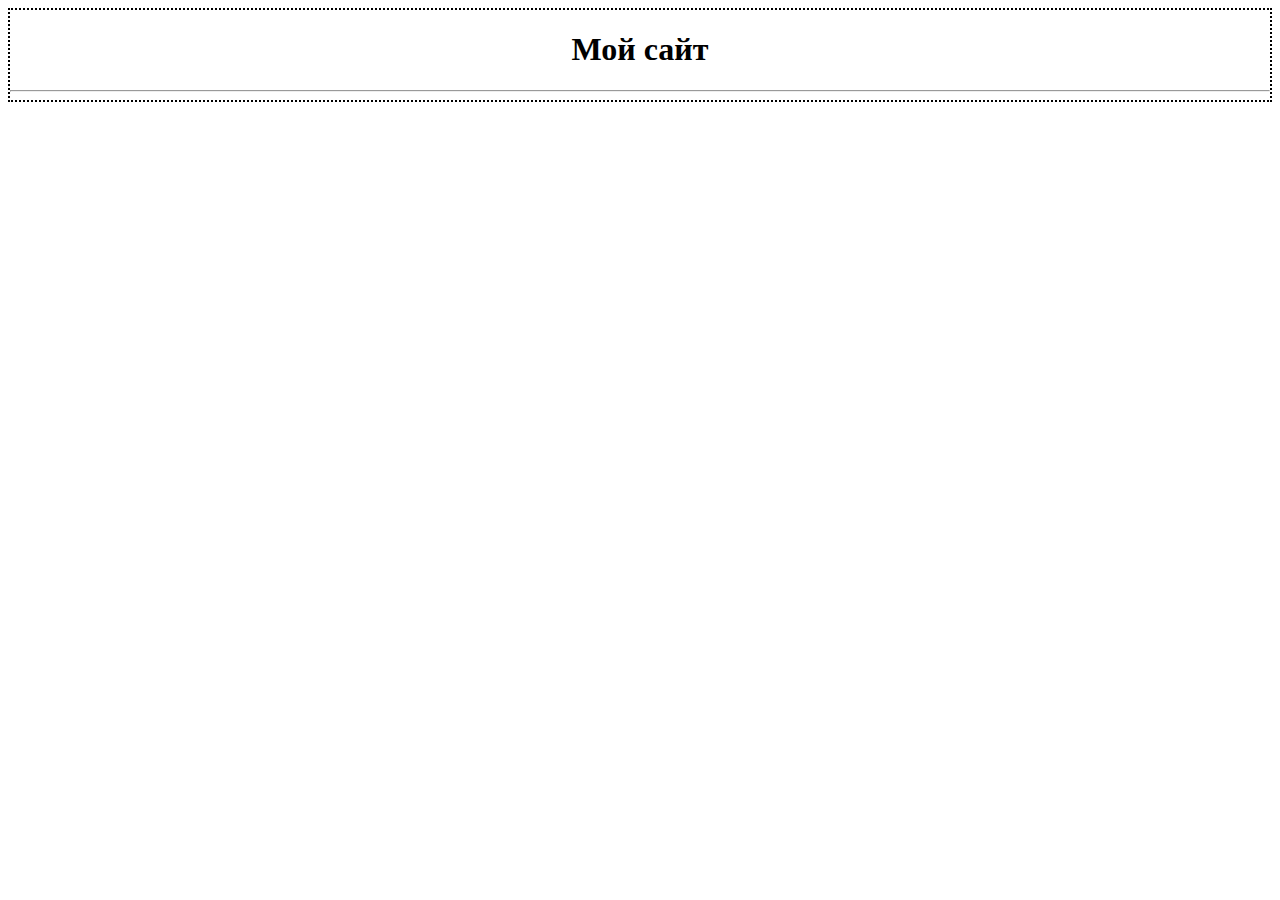
==== index.html @ bcb49a1d "html" ====
<!DOCTYPE html>
<html lang="ru">
<head>
    <meta charset="UTF-8">
    <title>Домашнее задание № 2</title>
    <link rel="stylesheet" href="./styles/style.css">
</head>
<body>
    <h1>
        Мой сайт
    </h1>
    <hr>
</body>
</html>
---- styles/style.css ----
h1 {
    text-align: center;
}
body {
    background-color: rgb(133, 139, 205)
    padding: 30px;
    border: 2px dotted black; 
}
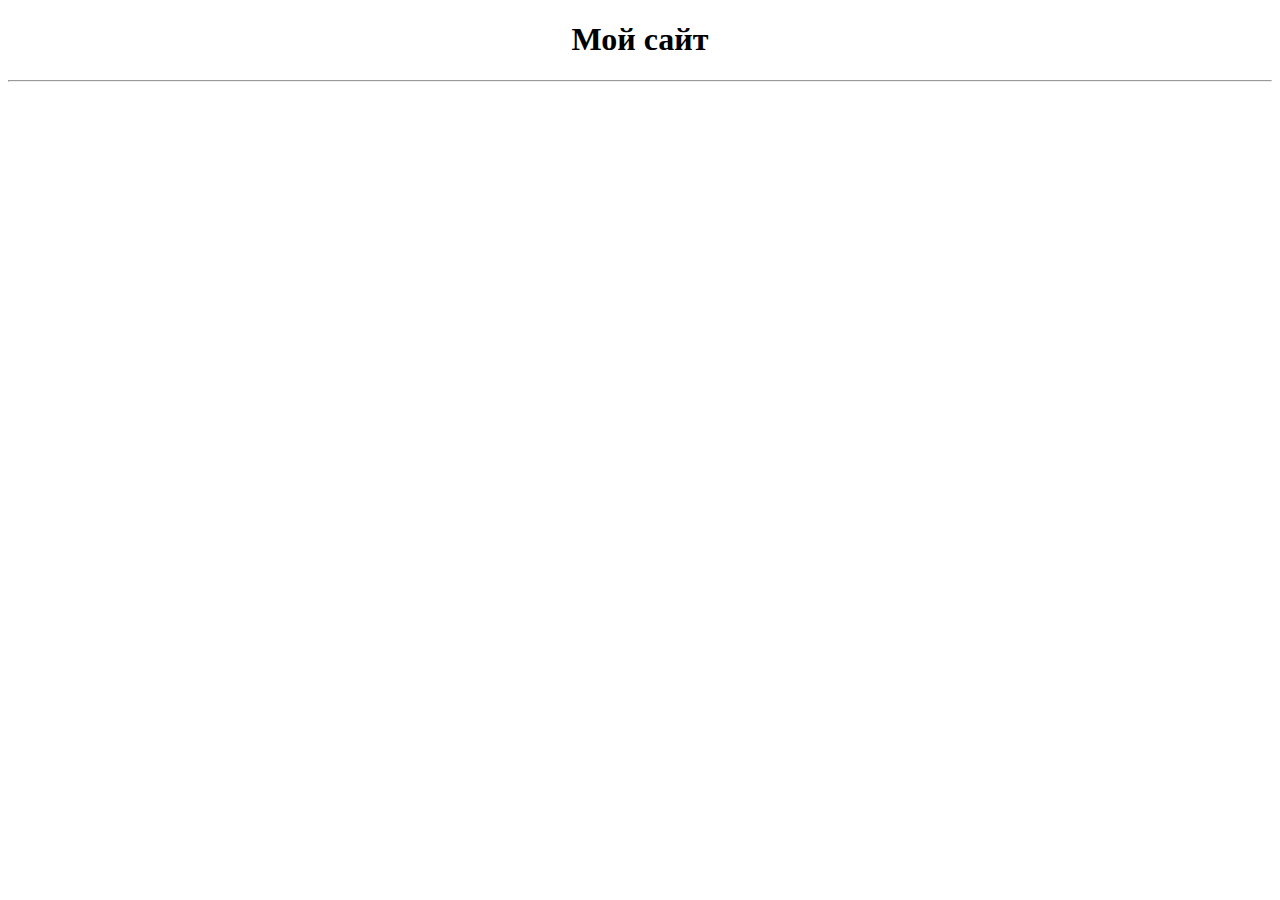
==== commit 2ea6348b: "html" ====
--- a/index.html
+++ b/index.html
@@ -3,7 +3,7 @@
 <head>
     <meta charset="UTF-8">
     <title>Домашнее задание № 2</title>
-    <link rel="stylesheet" href="./styles/style.css">
+    <link rel="stylesheet" href="style.css">
 </head>
 <body>
     <h1>
--- a/style.css
+++ b/style.css
@@ -0,0 +1,7 @@
+h1 {
+    text-align: center;
+}
+body {
+    background-color: rgb(red, green, blue);
+    border: aqua ;
+}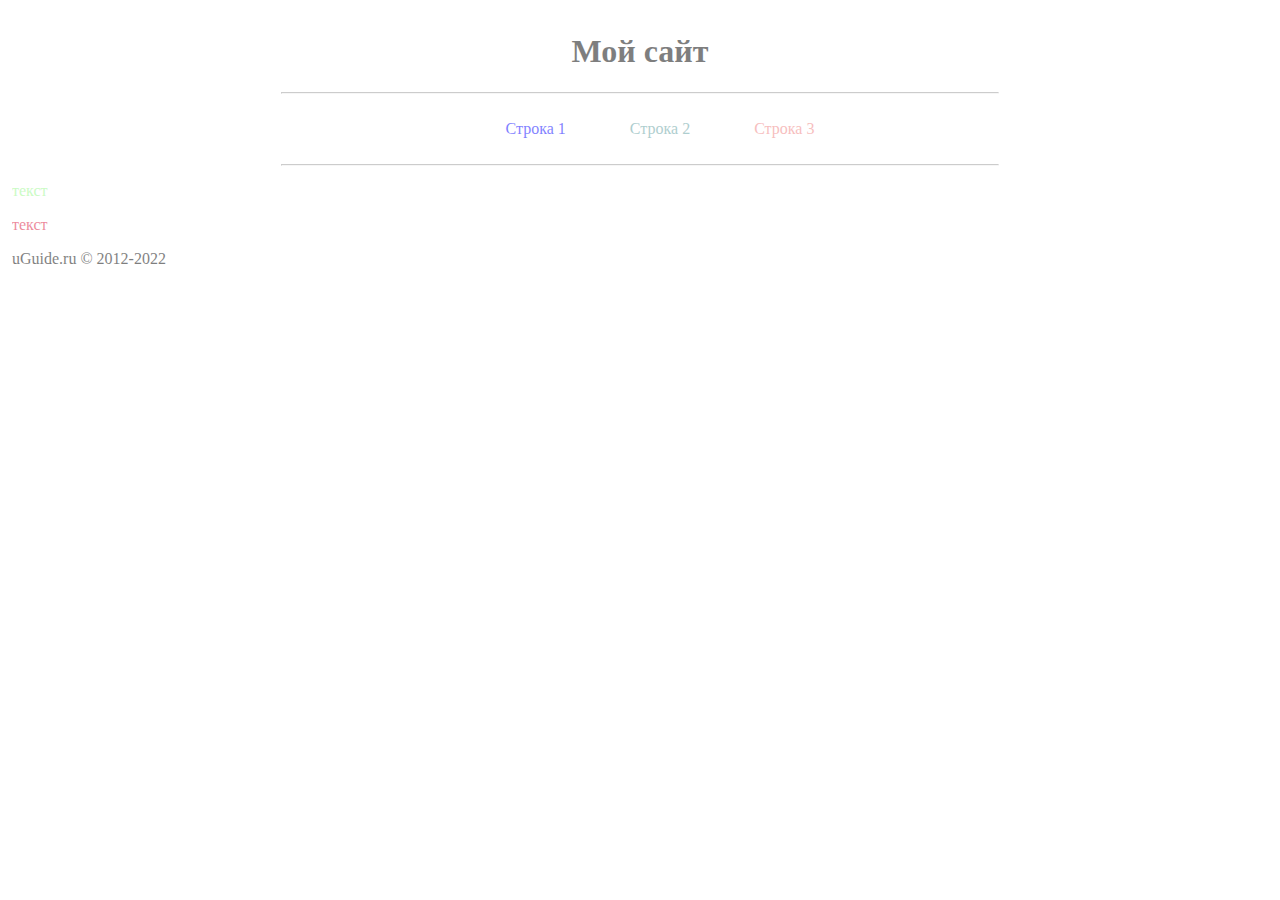
==== commit 97c7f61a: "html" ====
--- a/index.html
+++ b/index.html
@@ -1,14 +1,37 @@
 <!DOCTYPE html>
 <html lang="ru">
+
 <head>
     <meta charset="UTF-8">
     <title>Домашнее задание № 2</title>
-    <link rel="stylesheet" href="style.css">
+    <link rel="stylesheet" href="./styles/style.css">
 </head>
+
 <body>
+   
+
     <h1>
         Мой сайт
     </h1>
     <hr>
+    <nav>
+        <ul>
+            <li id="st1"><a href="https://ya.ru/"></a> Строка 1</li>
+            <li id="st2">Строка 2</li>
+            <li id="st3">Строка 3</li>
+        </ul>
+    </nav>
+    <hr>
+    <div>
+        <p class="qwe">
+            текст
+        </p>
+        <p class="qaz">
+            текст
+        </p>
+    </div>
+    <footer>
+        uGuide.ru © 2012-2022
+    </footer>
 </body>
 </html>--- a/styles/style.css
+++ b/styles/style.css
@@ -0,0 +1,51 @@
+h1 {
+    text-align: center;
+}
+
+body {
+
+    background-attachment: fixed;
+    background-size: cover;
+    padding: 4px;
+    background-color: darkgoldenrod, 0.5;
+    opacity: 0.5;
+    background-size: 80%;
+}
+
+hr {
+    width: 57%;
+}
+
+ul {
+    list-style: none;
+    padding-inline-start: 5;
+    text-align: center;
+}
+
+li {
+    display: inline-block;
+    padding: 10px 30px;
+    cursor: pointer;
+}
+
+li:hover {
+    background-color: coral;
+    border-radius: 10px;
+    transition: 1s;
+}
+.qwe {
+    color: rgb(151, 248, 138);
+}
+.qaz {
+    color: crimson;
+}
+#st1 {
+    color: blue;
+}
+#st2 {
+    color: cadetblue;
+}
+#st3 {
+    color: lightcoral;
+}
+
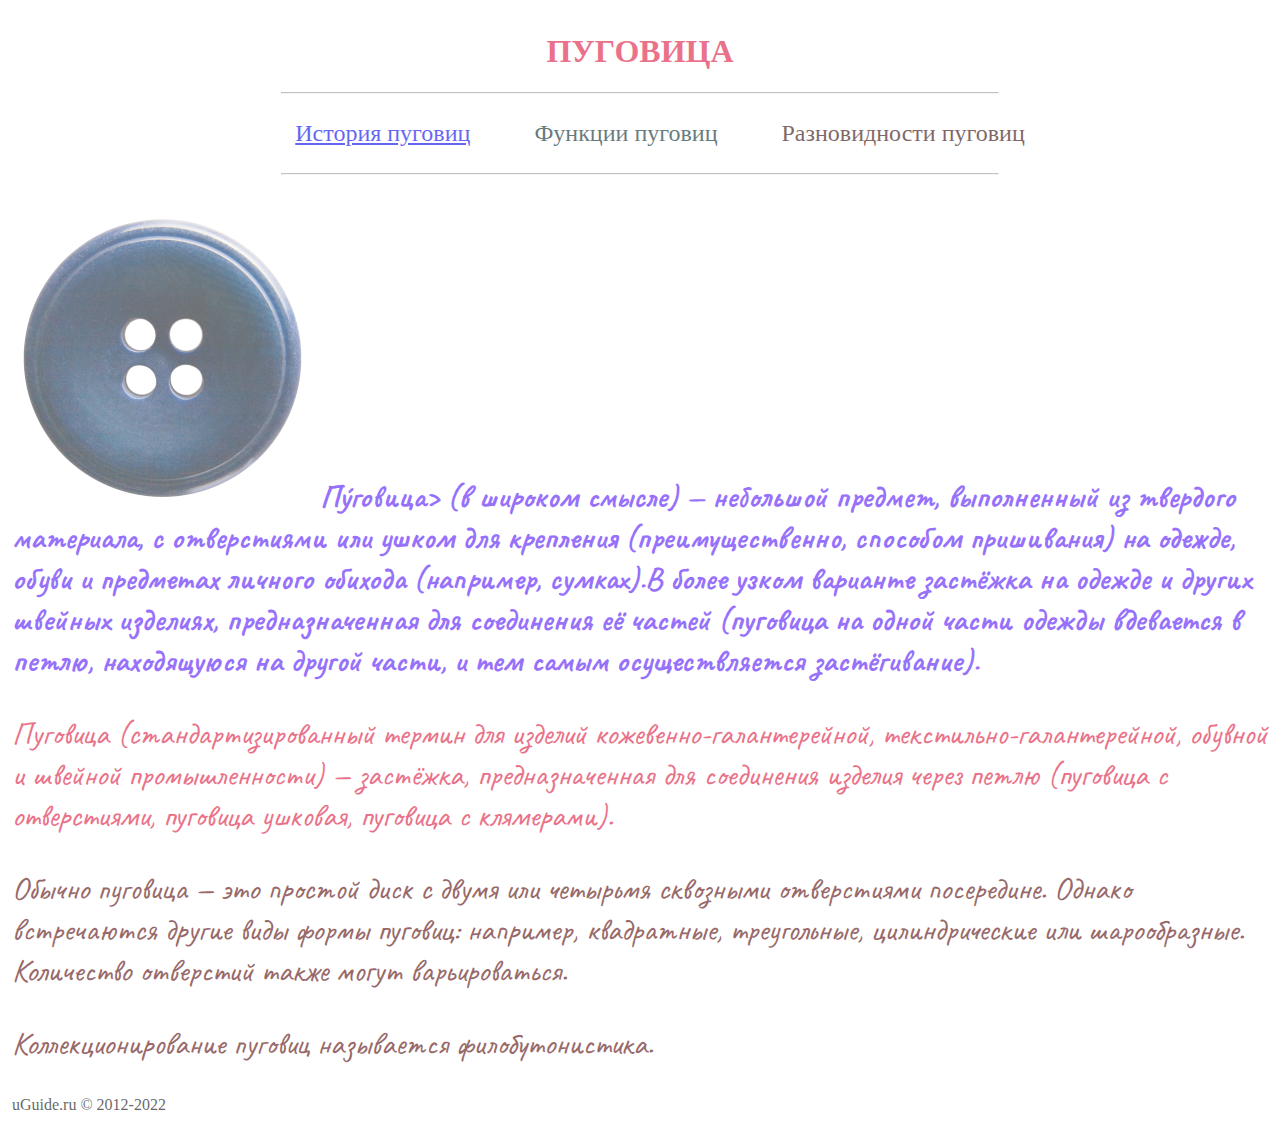
==== commit 6b3b160e: "html" ====
--- a/index.html
+++ b/index.html
@@ -4,6 +4,9 @@
 <head>
     <meta charset="UTF-8">
     <title>Домашнее задание № 2</title>
+<link rel="preconnect" href="https://fonts.googleapis.com">
+<link rel="preconnect" href="https://fonts.gstatic.com" crossorigin>
+<link href="https://fonts.googleapis.com/css2?family=Caveat&family=Roboto:wght@100&display=swap" rel="stylesheet">
     <link rel="stylesheet" href="./styles/style.css">
 </head>
 
@@ -11,23 +14,33 @@
    
 
     <h1>
-        Мой сайт
+        ПУГОВИЦА 
     </h1>
     <hr>
     <nav>
         <ul>
-            <li id="st1"><a href="https://ya.ru/"></a> Строка 1</li>
-            <li id="st2">Строка 2</li>
-            <li id="st3">Строка 3</li>
+            <li id="st1"><a href="https://ru.wikipedia.org/wiki/%D0%9F%D1%83%D0%B3%D0%BE%D0%B2%D0%B8%D1%86%D0%B0#%D0%98%D1%81%D1%82%D0%BE%D1%80%D0%B8%D1%8F_%D0%BF%D1%83%D0%B3%D0%BE%D0%B2%D0%B8%D1%86">История пуговиц</a> </li>
+            <li id="st2"><a href="https://ru.wikipedia.org/wiki/%D0%9F%D1%83%D0%B3%D0%BE%D0%B2%D0%B8%D1%86%D0%B0#%D0%A4%D1%83%D0%BD%D0%BA%D1%86%D0%B8%D0%B8_%D0%BF%D1%83%D0%B3%D0%BE%D0%B2%D0%B8%D1%86"></a>Функции пуговиц</li>
+            <li id="st3"><a href="https://ru.wikipedia.org/wiki/%D0%9F%D1%83%D0%B3%D0%BE%D0%B2%D0%B8%D1%86%D0%B0#%D0%A0%D0%B0%D0%B7%D0%BD%D0%BE%D0%B2%D0%B8%D0%B4%D0%BD%D0%BE%D1%81%D1%82%D0%B8_%D0%BF%D1%83%D0%B3%D0%BE%D0%B2%D0%B8%D1%86"></a>Разновидности пуговиц</li>
         </ul>
     </nav>
     <hr>
     <div>
         <p class="qwe">
-            текст
+        <img src="./images/pug.png">
+        <b>
+            Пу́говица>&nbsp;(в широком смысле)&nbsp;— небольшой предмет, выполненный из твердого материала, с отверстиями или ушком для крепления (преимущественно, способом пришивания) на одежде, обуви и предметах  личного обихода (например, сумках).В более узком варианте&nbsp;застёжка  на одежде и других швейных изделиях, предназначенная для соединения её частей (пуговица на одной части одежды вдевается в петлю, находящуюся на другой части, и тем самым осуществляется застёгивание).
+        </b    
         </p>
         <p class="qaz">
-            текст
+            Пуговица (стандартизированный термин для изделий кожевенно-галантерейной, текстильно-галантерейной, обувной и швейной промышленности) — застёжка, предназначенная для соединения изделия через петлю (пуговица с отверстиями, пуговица ушковая, пуговица с клямерами).
+
+        </p>
+        <p> 
+            Обычно пуговица — это простой диск с двумя или четырьмя сквозными отверстиями посередине. Однако встречаются другие виды формы пуговиц: например, квадратные, треугольные, цилиндрические или шарообразные. Количество отверстий также могут варьироваться.
+        </p>
+        <p> 
+            Коллекционирование пуговиц называется филобутонистика.
         </p>
     </div>
     <footer>
--- a/styles/style.css
+++ b/styles/style.css
@@ -1,51 +1,60 @@
 h1 {
     text-align: center;
 }
-
 body {
-
+    background-image: url(https://raw.githubusercontent.com/Anton31100/Anton31100.github.io/main/images/background.jpg);
     background-attachment: fixed;
     background-size: cover;
     padding: 4px;
-    background-color: darkgoldenrod, 0.5;
-    opacity: 0.5;
-    background-size: 80%;
+    opacity: 0.6;
+    background-size: 17%;
 }
-
 hr {
     width: 57%;
 }
-
 ul {
     list-style: none;
     padding-inline-start: 5;
     text-align: center;
 }
-
 li {
     display: inline-block;
     padding: 10px 30px;
     cursor: pointer;
 }
-
 li:hover {
-    background-color: coral;
+    background-color: rgb(80, 133, 255);
     border-radius: 10px;
     transition: 1s;
 }
 .qwe {
-    color: rgb(151, 248, 138);
+    color: rgb(85, 20, 249);
+    font-family: 'Caveat', cursive;
+    font-size: 32px;
 }
 .qaz {
     color: crimson;
+    font-family: 'Caveat', cursive;
+    font-size: 32px;   
 }
 #st1 {
     color: blue;
+    font-size:  24px;
 }
 #st2 {
-    color: cadetblue;
+    color: rgb(1, 37, 39);
+    font-size:  24px;
 }
 #st3 {
-    color: lightcoral;
+    color: rgb(44, 2, 2);
+    font-size:  24px;
 }
-
+p {
+    color: rgb(86, 5, 5);
+    font-family: 'Caveat', cursive;
+    font-size: 32px;
+}
+h1 {
+    font-family: Georgia, 'Times New Roman', Times, serif;
+    color: crimson;
+}
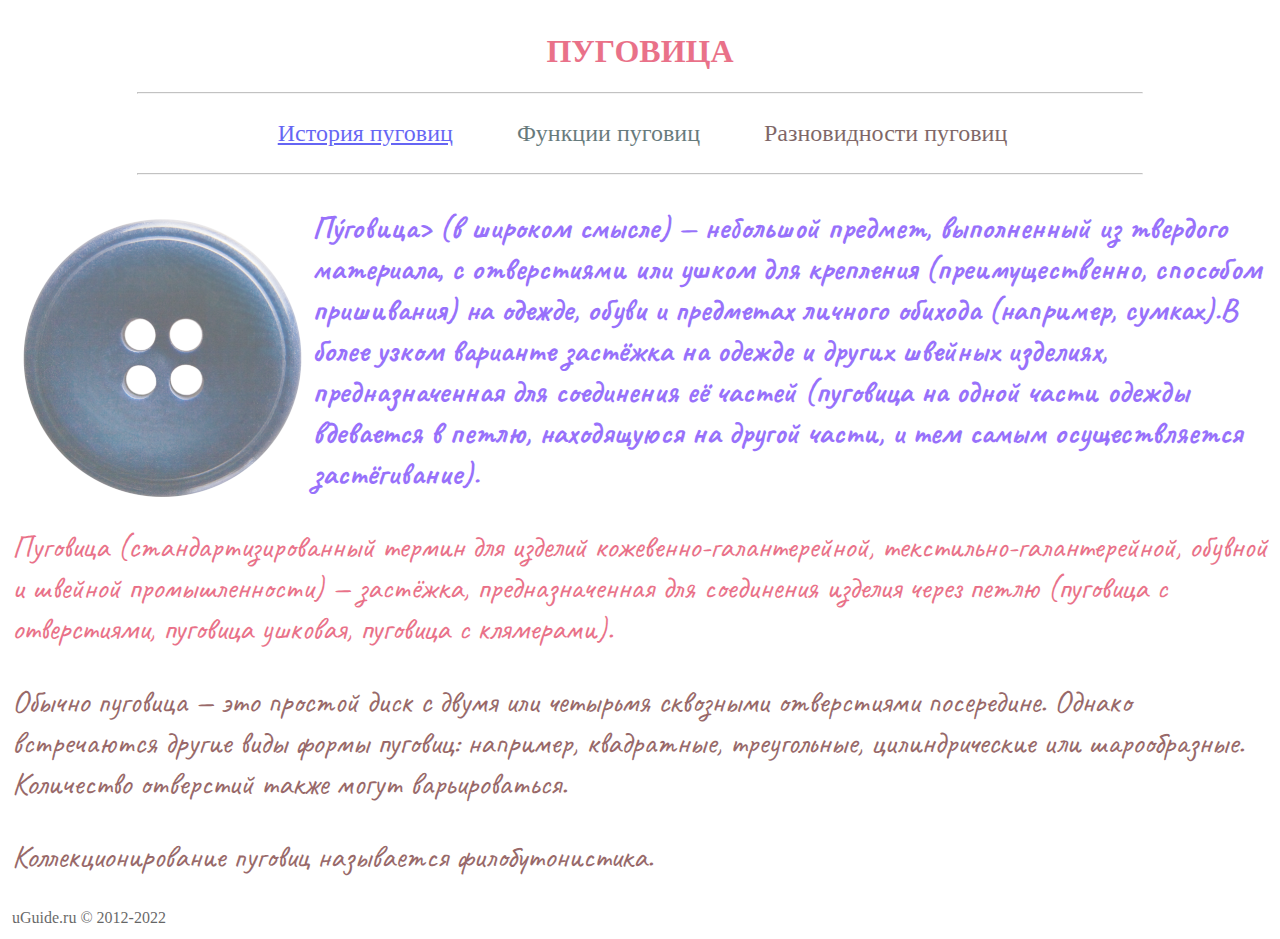
==== commit cb105d6b: "html" ====
--- a/index.html
+++ b/index.html
@@ -26,11 +26,11 @@
     </nav>
     <hr>
     <div>
+        <img src="./images/pug.png" alt="Пуговица"> 
         <p class="qwe">
-        <img src="./images/pug.png">
         <b>
             Пу́говица>&nbsp;(в широком смысле)&nbsp;— небольшой предмет, выполненный из твердого материала, с отверстиями или ушком для крепления (преимущественно, способом пришивания) на одежде, обуви и предметах  личного обихода (например, сумках).В более узком варианте&nbsp;застёжка  на одежде и других швейных изделиях, предназначенная для соединения её частей (пуговица на одной части одежды вдевается в петлю, находящуюся на другой части, и тем самым осуществляется застёгивание).
-        </b    
+        </b>    
         </p>
         <p class="qaz">
             Пуговица (стандартизированный термин для изделий кожевенно-галантерейной, текстильно-галантерейной, обувной и швейной промышленности) — застёжка, предназначенная для соединения изделия через петлю (пуговица с отверстиями, пуговица ушковая, пуговица с клямерами).
--- a/styles/style.css
+++ b/styles/style.css
@@ -1,5 +1,7 @@
 h1 {
     text-align: center;
+    font-family: Georgia, 'Times New Roman', Times, serif;
+    color: crimson;
 }
 body {
     background-image: url(https://raw.githubusercontent.com/Anton31100/Anton31100.github.io/main/images/background.jpg);
@@ -10,11 +12,12 @@
     background-size: 17%;
 }
 hr {
-    width: 57%;
+    width: 80%;
+    cursor: s-resize;
 }
 ul {
     list-style: none;
-    padding-inline-start: 5;
+    padding-inline-start: 5px;
     text-align: center;
 }
 li {
@@ -54,7 +57,6 @@
     font-family: 'Caveat', cursive;
     font-size: 32px;
 }
-h1 {
-    font-family: Georgia, 'Times New Roman', Times, serif;
-    color: crimson;
+img {
+    float: left;
 }
